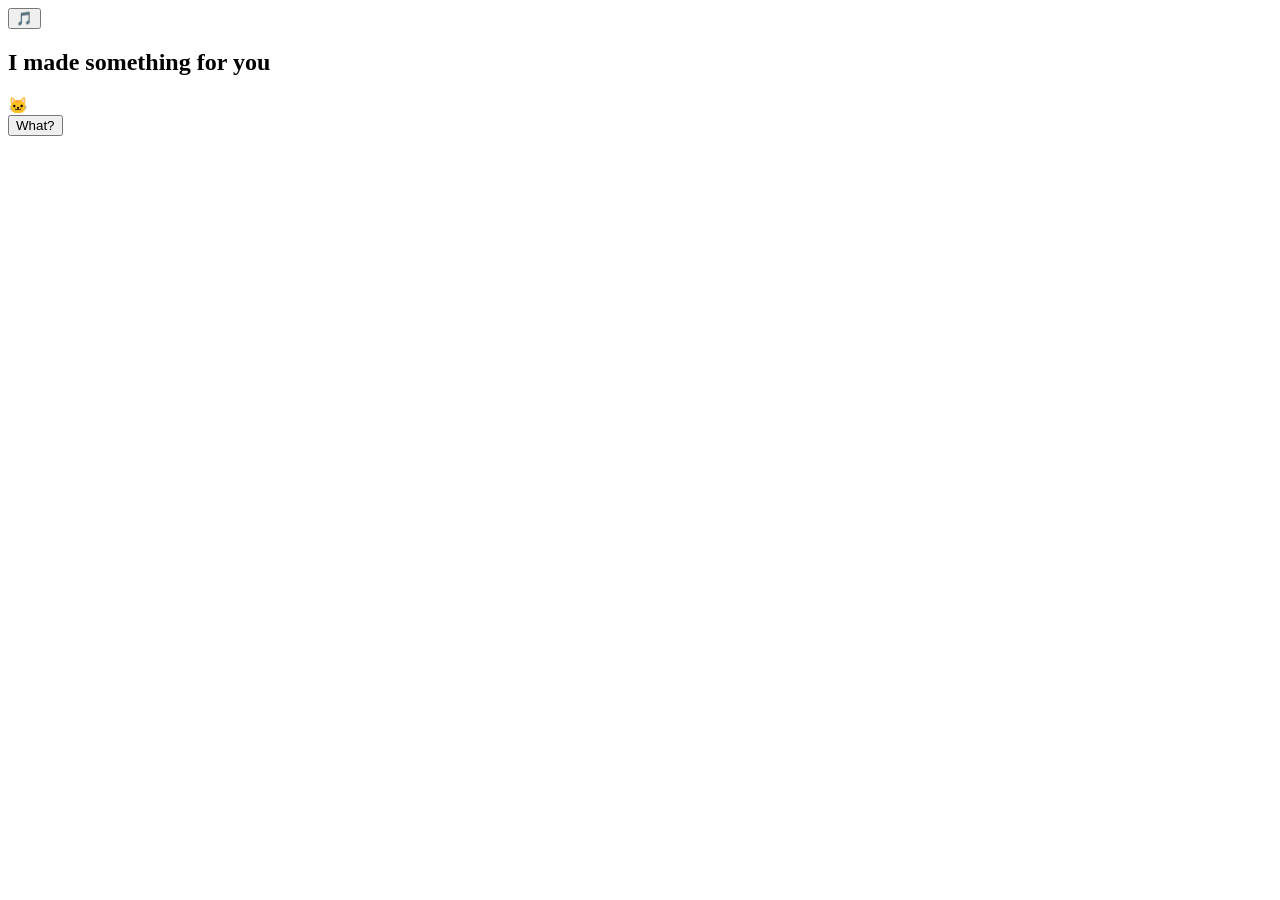
==== index.html @ ff01c8b5 "Create index.html" ====
<!DOCTYPE html>
<html>
<head>
<meta name="viewport" content="width=device-width, initial-scale=1.0">
<title>For You ❤️</title>
<link rel="stylesheet" href="style.css">
</head>

<body>

<audio id="bg-music" loop>
  <source src="song.mp3">
</audio>

<button id="music-btn">🎵</button>

<div class="card">
  <h2>I made something for you</h2>
  <div class="doll">🐱</div>

  <button onclick="nextPage()">What?</button>
</div>

<script src="script.js"></script>
</body>
</html>
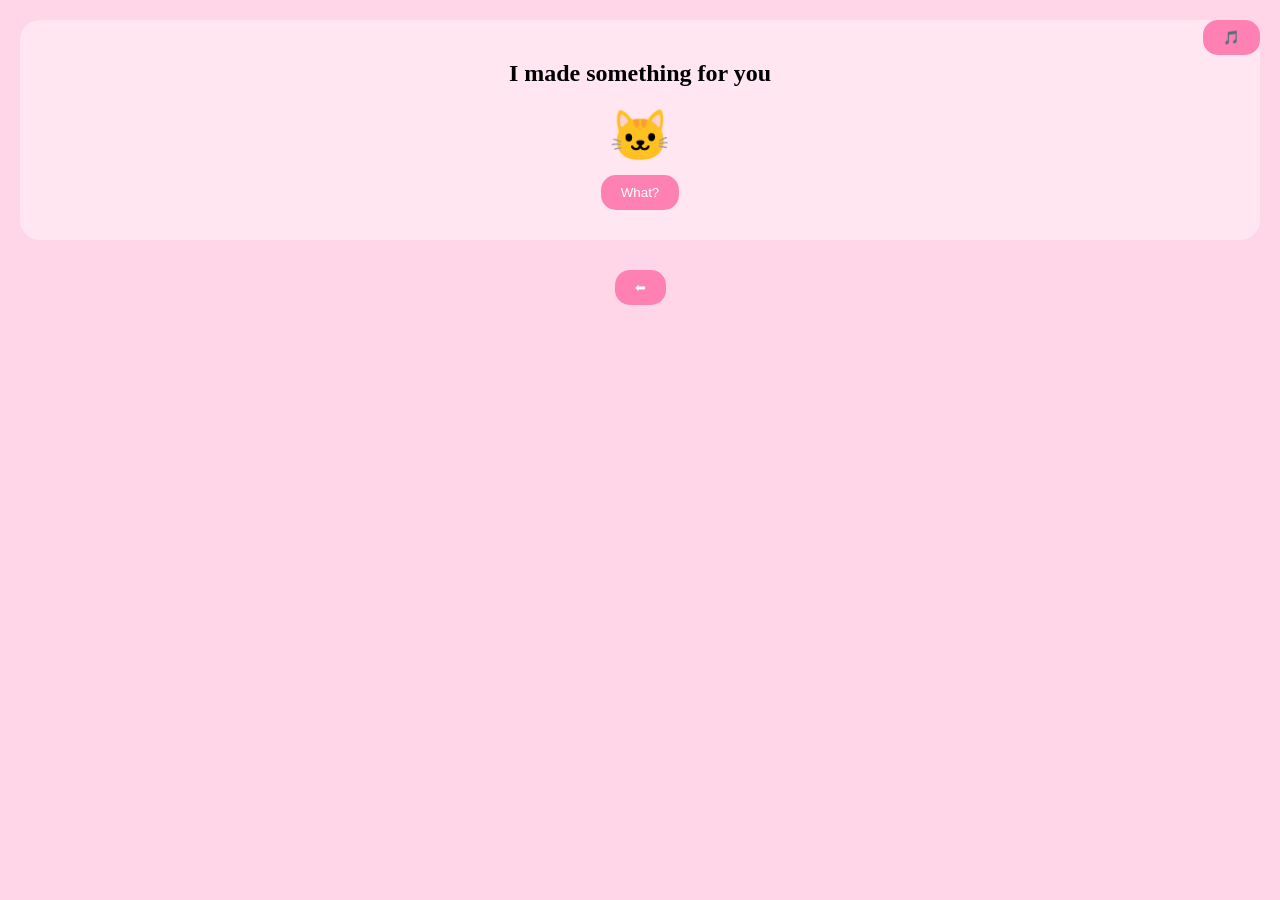
==== commit 4a4a87fc: "Update index.html" ====
--- a/index.html
+++ b/index.html
@@ -24,3 +24,4 @@
 <script src="script.js"></script>
 </body>
 </html>
+<button class="back-btn" onclick="back()">⬅</button>
--- a/style.css
+++ b/style.css
@@ -0,0 +1,85 @@
+body{
+  margin:0;
+  font-family:cursive;
+  background:#ffd6e7;
+  text-align:center;
+}
+
+.card{
+  background:#ffe6f0;
+  margin:20px;
+  padding:20px;
+  border-radius:20px;
+}
+
+button{
+  padding:10px 20px;
+  border:none;
+  border-radius:15px;
+  background:#ff80b3;
+  color:white;
+  margin:10px;
+}
+
+#music-btn{
+  position:fixed;
+  top:10px;
+  right:10px;
+}
+
+/* Animation */
+.doll,.dolls{
+  font-size:50px;
+  animation:bounce 1.5s infinite;
+}
+
+@keyframes bounce{
+  50%{transform:translateY(-10px);}
+}
+
+/* Letters */
+.letters{
+  display:flex;
+  flex-wrap:wrap;
+  justify-content:center;
+}
+
+.letter{
+  width:120px;
+  height:80px;
+  background:#c94c84;
+  margin:10px;
+  color:white;
+  display:flex;
+  justify-content:center;
+  align-items:center;
+  border-radius:10px;
+  animation:float 3s infinite;
+}
+
+@keyframes float{
+  50%{transform:translateY(-10px);}
+}
+
+/* Popup */
+.popup{
+  display:none;
+  position:fixed;
+  top:10%;
+  left:10%;
+  width:80%;
+  background:white;
+  padding:10px;
+  border-radius:10px;
+}
+
+.popup img{
+  width:100%;
+}
+
+/* Arrow */
+.next{
+  position:fixed;
+  bottom:20px;
+  right:20px;
+}
